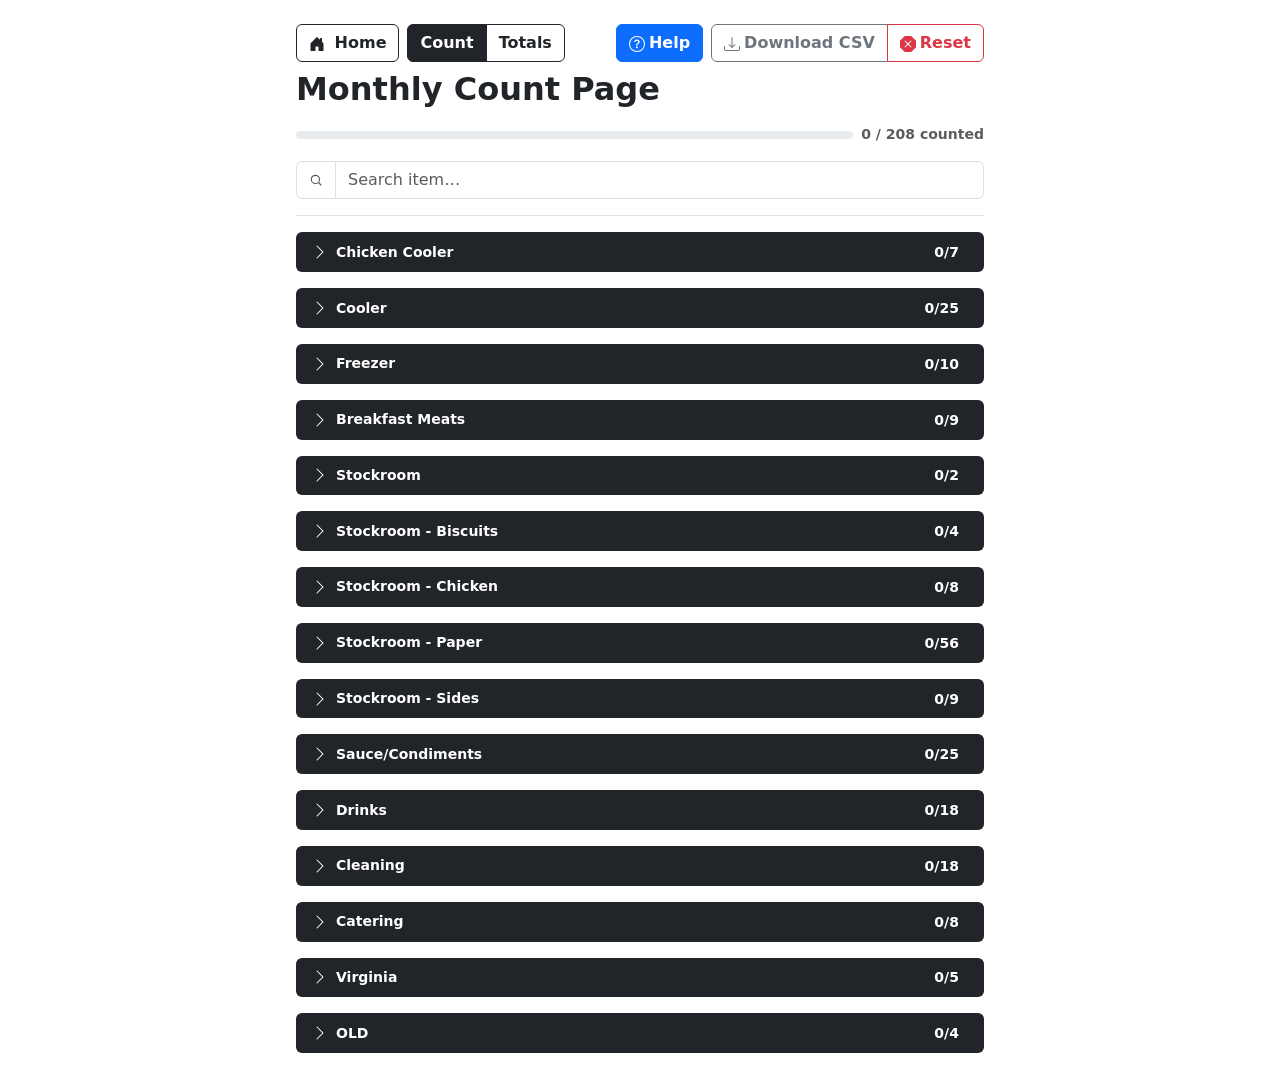
==== monthly-count-sheet/index.html @ 5c68a0b0 "first commit" ====
<!DOCTYPE html>
<html lang="en">
<head>
<meta charset="UTF-8">
<meta name="viewport" content="width=device-width, initial-scale=1.0">
<title>Monthly Count</title>
<link rel="stylesheet" href="../assets/css/bootstrap.min.css">
<link rel="stylesheet" href="../assets/css/styles.css">
<link rel="stylesheet" href="../assets/css/print.css" media="print">
</head>
<body>

<div class="container-sm px-3" style="max-width: 720px;">

  <header class="sticky-top bg-body pt-3 pt-sm-4 pb-3 border-bottom">
    <div class="d-flex justify-content-between align-items-center w-100 mb-2 gap-2">
      
      <div class="d-flex align-items-center gap-2">
        <a href="../index.html" class="btn btn-outline-dark fw-semibold" id="homeBtn" aria-label="Return to Main Menu">
          <svg xmlns="http://www.w3.org/2000/svg" width="16" height="16" fill="currentColor" class="bi bi-house-door-fill" viewBox="0 0 16 16">
  <path d="M6.5 14.5v-3.505c0-.245.25-.495.5-.495h2c.25 0 .5.25.5.5v3.5a.5.5 0 0 0 .5.5h4a.5.5 0 0 0 .5-.5v-7a.5.5 0 0 0-.146-.354L13 5.793V2.5a.5.5 0 0 0-.5-.5h-1a.5.5 0 0 0-.5.5v1.293L8.354 1.146a.5.5 0 0 0-.708 0l-6 6A.5.5 0 0 0 1.5 7.5v7a.5.5 0 0 0 .5.5h4a.5.5 0 0 0 .5-.5"/>
</svg>
<span class="d-none d-sm-inline ms-1">Home</span>
        </a>

        <div class="btn-group flex-shrink-0" role="group" aria-label="Switch view">
          <button type="button" class="btn btn-dark fw-semibold" id="viewCountBtn" aria-pressed="true">Count</button>
          <button type="button" class="btn btn-outline-dark fw-semibold" id="viewTotalsBtn" aria-pressed="false">Totals</button>
        </div>
      </div>

      <div class="d-flex align-items-center gap-2 flex-shrink-0">
        <button class="btn btn-primary fw-semibold" id="helpBtn" data-bs-toggle="modal" data-bs-target="#helpModal" aria-label="Help">
          <svg xmlns="http://www.w3.org/2000/svg" width="16" height="16" fill="currentColor" class="bi bi-question-circle" viewBox="0 0 16 16">
            <path d="M8 15A7 7 0 1 1 8 1a7 7 0 0 1 0 14m0 1A8 8 0 1 0 8 0a8 8 0 0 0 0 16"/>
            <path d="M5.255 5.786a.237.237 0 0 0 .241.247h.825c.138 0 .248-.113.266-.25.09-.656.54-1.134 1.342-1.134.686 0 1.314.343 1.314 1.168 0 .635-.374.927-.965 1.371-.673.489-1.206 1.06-1.168 1.987l.003.217a.25.25 0 0 0 .25.246h.811a.25.25 0 0 0 .25-.25v-.105c0-.718.273-.927 1.01-1.486.609-.463 1.244-.977 1.244-2.056 0-1.511-1.276-2.241-2.673-2.241-1.267 0-2.655.59-2.75 2.286m1.557 5.763c0 .533.425.927 1.01.927.609 0 1.028-.394 1.028-.927 0-.552-.42-.94-1.029-.94-.584 0-1.009.388-1.009.94"/>
          </svg><span class="d-none d-sm-inline ms-1">Help</span>
        </button>

        <div class="btn-group" id="countActions" role="group" aria-label="Count actions">
          <button class="btn btn-outline-secondary fw-semibold" id="csvBtn" data-bs-toggle="modal" data-bs-target="#csvModal" aria-label="Download CSV">
            <svg xmlns="http://www.w3.org/2000/svg" width="16" height="16" fill="currentColor" class="bi bi-download" viewBox="0 0 16 16">
                <path d="M.5 9.9a.5.5 0 0 1 .5.5v2.5a1 1 0 0 0 1 1h12a1 1 0 0 0 1-1v-2.5a.5.5 0 0 1 1 0v2.5a2 2 0 0 1-2 2H2a2 2 0 0 1-2-2v-2.5a.5.5 0 0 1 .5-.5"/>
                <path d="M7.646 11.854a.5.5 0 0 0 .708 0l3-3a.5.5 0 0 0-.708-.708L8.5 10.293V1.5a.5.5 0 0 0-1 0v8.793L5.354 8.146a.5.5 0 1 0-.708.708z"/>
            </svg><span class="d-none d-sm-inline ms-1">Download CSV</span>
          </button>
          <button class="btn btn-outline-danger fw-semibold" id="resetBtn" data-bs-toggle="modal" data-bs-target="#resetModal" aria-label="Reset">
            <svg xmlns="http://www.w3.org/2000/svg" width="16" height="16" fill="currentColor" class="bi bi-x-octagon-fill" viewBox="0 0 16 16">
              <path d="M11.46.146A.5.5 0 0 0 11.107 0H4.893a.5.5 0 0 0-.353.146L.146 4.54A.5.5 0 0 0 0 4.893v6.214a.5.5 0 0 0 .146.353l4.394 4.394a.5.5 0 0 0 .353.146h6.214a.5.5 0 0 0 .353-.146l4.394-4.394a.5.5 0 0 0 .146-.353V4.893a.5.5 0 0 0-.146-.353zm-6.106 4.5L8 7.293l2.646-2.647a.5.5 0 0 1 .708.708L8.707 8l2.647 2.646a.5.5 0 0 1-.708.708L8 8.707l-2.646 2.647a.5.5 0 0 1-.708-.708L7.293 8 4.646 5.354a.5.5 0 1 1 .708-.708"/>
            </svg><span class="d-none d-sm-inline ms-1">Reset</span>
          </button>
        </div>

        <button class="btn btn-outline-secondary fw-semibold text-nowrap" id="printBtn" aria-label="Print" style="display:none;">
          <svg xmlns="http://www.w3.org/2000/svg" width="16" height="16" fill="currentColor" class="bi bi-printer" viewBox="0 0 16 16">
            <path d="M2.5 8a.5.5 0 1 0 0-1 .5.5 0 0 0 0 1"/>
            <path d="M5 1a2 2 0 0 0-2 2v2H2a2 2 0 0 0-2 2v3a2 2 0 0 0 2 2h1v1a2 2 0 0 0 2 2h6a2 2 0 0 0 2-2v-1h1a2 2 0 0 0 2-2V7a2 2 0 0 0-2-2h-1V3a2 2 0 0 0-2-2zM4 3a1 1 0 0 1 1-1h6a1 1 0 0 1 1 1v2H4zm1 5a2 2 0 0 0-2 2v1H2a1 1 0 0 1-1-1V7a1 1 0 0 1 1-1h12a1 1 0 0 1 1 1v3a1 1 0 0 1-1 1h-1v-1a2 2 0 0 0-2-2zm7 2v3a1 1 0 0 1-1 1H5a1 1 0 0 1-1-1v-3a1 1 0 0 1 1-1h6a1 1 0 0 1 1 1"/>
          </svg><span class="d-none d-sm-inline ms-1">Print</span>
        </button>
      </div>
    </div>

    <h1 class="fw-bold h2 mb-2 mb-sm-3" id="pageTitle">Monthly Count Page</h1>

    <div class="d-flex align-items-center gap-2 mb-3">
      <div class="progress flex-fill" style="height: 8px;" role="progressbar" aria-label="Items counted" aria-valuenow="0" aria-valuemin="0" aria-valuemax="0">
        <div class="progress-bar bg-warning" id="progressFill" style="width: 0%"></div>
      </div>
      <span class="text-body-secondary small fw-semibold text-nowrap" id="progressLabel">0 / 0 counted</span>
    </div>

    <div class="input-group" id="searchRow">
      <span class="input-group-text bg-body">
        <svg width="14" height="14" viewBox="0 0 24 24" fill="none" stroke="currentColor" stroke-width="2" class="text-body-secondary">
          <circle cx="11" cy="11" r="7"/><path d="M21 21l-4.3-4.3"/>
        </svg>
      </span>
      <input id="searchInput" type="text" class="form-control" placeholder="Search item…" autocomplete="off">
    </div>

    <p class="text-body-secondary small mb-0" id="totalsHeaderExtra" style="display:none;">Listed in POS sequence order.</p>
  </header>

  <div id="printTimestamp" class="print-only-header"></div>

  <main class="pt-3">
    <div id="countView">
      <div id="list"></div>
      <p class="text-center text-body-secondary py-4" id="emptyNote" style="display: none;">No items match your search.</p>
    </div>

    <div id="totalsView" style="display:none;">
      <div class="d-flex align-items-center gap-3 py-1 text-uppercase text-body-secondary small fw-semibold">
        <span class="text-left" style="width: 36px;">Seq</span>
        <span class="flex-fill">Item</span>
        <span class="text-end" style="min-width: 80px;">On hand</span>
      </div>
      <div id="totalsList"></div>
    </div>
  </main>

</div>

<div id="modalContainer"></div>

<script src="../assets/js/bootstrap.bundle.min.js"></script>
<script src="js/items.js"></script>
<script src="js/shared.js"></script>
<script src="../assets/js/export.js"></script>
<script src="../assets/js/reset.js"></script>
<script src="../assets/js/components.js"></script>
<script src="js/app.js"></script>
</body>
</html>
---- assets/css/styles.css ----
.totals-row {
  display: flex;
  flex-direction: row;
  align-items: center;
  padding: 0.75rem 1rem;
  margin-bottom: 0.5rem;
  border-radius: 0.375rem;
  background-color: #fff;
}

.row-seq {
  width: 36px;
  font-weight: 700;
  font-size: 0.875rem;
  color: #6c757d;
  flex-shrink: 0;
}

.row-name {
  flex: 1;
  font-weight: 600;
  margin-right: 0.5rem;
}

.row-value {
  min-width: 48px;
  font-weight: 700;
  text-align: right;
  color: #212529;
}

.row-value.is-empty {
  color: #6c757d;
}

.loc-section {
  margin-bottom: 1rem;
}

.loc-header {
  position: sticky;
  top: 132px;
  z-index: 10;
  display: flex;
  align-items: center;
  background-color: #212529;
  color: #fff;
  padding: 0.5rem 1rem;
  border-radius: 0.375rem;
  margin-bottom: 0.5rem;
}

.loc-title {
  font-weight: 700;
  font-size: 0.875rem;
}

.loc-count {
  margin-left: auto;
  font-weight: 600;
  font-size: 0.875rem;
  color: #fff;
}

.item-card {
  background-color: #fff;
  border-radius: 0.375rem;
  margin-bottom: 0.5rem;
}

.item-body {
  padding: 1rem;
}

.item-header {
  display: flex;
  justify-content: space-between;
  align-items: baseline;
  margin-bottom: 0.25rem;
}

.item-title {
  font-weight: 700;
}

.item-seq {
  color: #6c757d;
  font-size: 0.875rem;
  white-space: nowrap;
}

.item-pack {
  color: #6c757d;
  font-size: 0.875rem;
  margin-bottom: 0.75rem;
}

.item-inputs {
  display: flex;
  align-items: center;
  gap: 0.5rem;
}

.field-group {
  flex: 1;
}

.on-hand-group {
  flex: 0 0 auto;
  min-width: 76px;
  text-align: right;
}

.field-label {
  display: block;
  font-size: 0.875rem;
  font-weight: 600;
  text-transform: uppercase;
  color: #6c757d;
  margin-bottom: 0.25rem;
}

.field-separator {
  color: #6c757d;
  font-weight: 600;
  padding-top: 1.25rem;
}

.input-count {
  width: 100%;
  padding: 0.375rem 0.75rem;
  font-size: 1rem;
  font-weight: 600;
  text-align: center;
  border: 1px solid #dee2e6;
  border-radius: 0.375rem;
}

.badge-onhand {
  font-weight: 700;
  padding: 0.5rem;
  border-radius: 0.25rem;
  text-align: center;
  font-size: 1.05rem;
  min-width: 56px;
}

.badge-onhand.is-counted {
  background-color: #d1e7dd;
  color: #198754;
}

.badge-onhand.is-pending {
  background-color: #f8d7da;
  color: #dc3545;
}

.item-formula {
  border-top: 1px solid #dee2e6;
  padding-top: 0.5rem;
  margin-top: 0.75rem;
  color: #6c757d;
  font-size: 0.875rem;
}
---- assets/css/print.css ----
button, 
nav, 
header, 
footer, 
.no-print, 
#searchBox, 
.progress-bar,
#progressLabel,
#toast,
.sticky-top {
  display: none !important;
}

@page {
  size: letter portrait;
  margin: 0.25in;
}

body, table, th, td, div, p, span, h1, h2, h3, strong, b {
  font-family: sans-serif !important;
  font-weight: normal !important; 
  color: #000000 !important;
}

body, .container, main {
  background: #fff !important;
  color: #000 !important;
  margin: 0 !important;
  padding: 0 !important;
  width: 100% !important;
  font-size: 10pt !important;
}

table {
  width: 100% !important;
  border-collapse: collapse !important;
}

th, td {
  padding: 1px 4px !important;
  line-height: 1.25 !important;
  border-bottom: 1px solid #fff !important;
}

.totals-row, .row, .item-row {
  padding: 1px 0 !important;
  margin: 0 !important;
  line-height: 1.25 !important;
  border-bottom: 1px solid #fff !important;
  page-break-inside: avoid;
}

.row-name,
main .d-flex > span:nth-child(2) {
  padding-left: 40px !important; /* Adjust this value (e.g., 20px, 32px) to move it right or left */
}

.row-seq {
  text-align: right !important;
  width: 36px !important;
}

h1, h2, h3 {
  font-size: 14pt !important;
  margin: 2px 0 6px 0 !important;
  padding: 0 !important;
}

.print-only-header {
  display: none;
}

@media print {
  .print-only-header {
    display: block !important;
    text-align: right !important;
    font-size: 8pt !important;
    color: #000 !important;
    margin-bottom: 5px !important;
    font-family: sans-serif !important;
  }
}

@media print {
  body {
    background-color: #ffffff !important;
    background: #ffffff !important;
  }
}
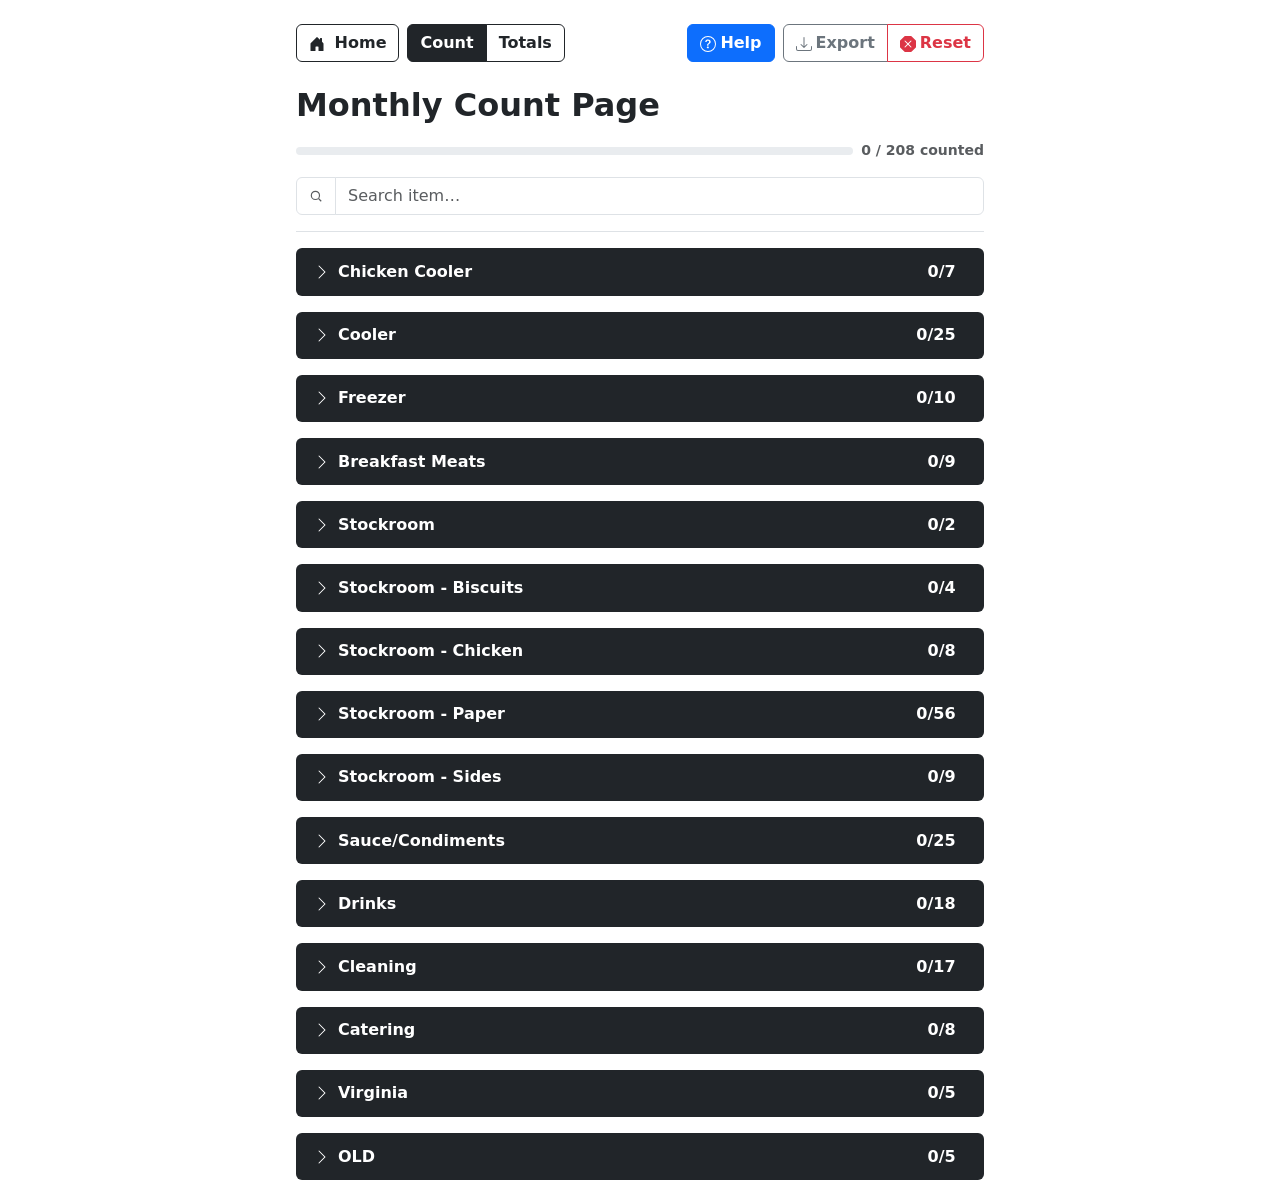
==== commit 6d6f6434: "commit" ====
--- a/monthly-count-sheet/index.html
+++ b/monthly-count-sheet/index.html
@@ -13,10 +13,10 @@
 <div class="container-sm px-3" style="max-width: 720px;">
 
   <header class="sticky-top bg-body pt-3 pt-sm-4 pb-3 border-bottom">
-    <div class="d-flex justify-content-between align-items-center w-100 mb-2 gap-2">
+    <div class="d-flex justify-content-between align-items-center w-100 mb-4 gap-2">
       
       <div class="d-flex align-items-center gap-2">
-        <a href="../index.html" class="btn btn-outline-dark fw-semibold" id="homeBtn" aria-label="Return to Main Menu">
+        <a href=".." class="btn btn-outline-dark fw-semibold" id="homeBtn" aria-label="Return to Main Menu">
           <svg xmlns="http://www.w3.org/2000/svg" width="16" height="16" fill="currentColor" class="bi bi-house-door-fill" viewBox="0 0 16 16">
   <path d="M6.5 14.5v-3.505c0-.245.25-.495.5-.495h2c.25 0 .5.25.5.5v3.5a.5.5 0 0 0 .5.5h4a.5.5 0 0 0 .5-.5v-7a.5.5 0 0 0-.146-.354L13 5.793V2.5a.5.5 0 0 0-.5-.5h-1a.5.5 0 0 0-.5.5v1.293L8.354 1.146a.5.5 0 0 0-.708 0l-6 6A.5.5 0 0 0 1.5 7.5v7a.5.5 0 0 0 .5.5h4a.5.5 0 0 0 .5-.5"/>
 </svg>
@@ -38,11 +38,11 @@
         </button>
 
         <div class="btn-group" id="countActions" role="group" aria-label="Count actions">
-          <button class="btn btn-outline-secondary fw-semibold" id="csvBtn" data-bs-toggle="modal" data-bs-target="#csvModal" aria-label="Download CSV">
+          <button class="btn btn-outline-secondary fw-semibold" id="csvBtn" data-bs-toggle="modal" data-bs-target="#csvModal" aria-label="Export">
             <svg xmlns="http://www.w3.org/2000/svg" width="16" height="16" fill="currentColor" class="bi bi-download" viewBox="0 0 16 16">
                 <path d="M.5 9.9a.5.5 0 0 1 .5.5v2.5a1 1 0 0 0 1 1h12a1 1 0 0 0 1-1v-2.5a.5.5 0 0 1 1 0v2.5a2 2 0 0 1-2 2H2a2 2 0 0 1-2-2v-2.5a.5.5 0 0 1 .5-.5"/>
                 <path d="M7.646 11.854a.5.5 0 0 0 .708 0l3-3a.5.5 0 0 0-.708-.708L8.5 10.293V1.5a.5.5 0 0 0-1 0v8.793L5.354 8.146a.5.5 0 1 0-.708.708z"/>
-            </svg><span class="d-none d-sm-inline ms-1">Download CSV</span>
+            </svg><span class="d-none d-sm-inline ms-1">Export</span>
           </button>
           <button class="btn btn-outline-danger fw-semibold" id="resetBtn" data-bs-toggle="modal" data-bs-target="#resetModal" aria-label="Reset">
             <svg xmlns="http://www.w3.org/2000/svg" width="16" height="16" fill="currentColor" class="bi bi-x-octagon-fill" viewBox="0 0 16 16">
--- a/assets/css/styles.css
+++ b/assets/css/styles.css
@@ -45,25 +45,24 @@
   align-items: center;
   background-color: #212529;
   color: #fff;
-  padding: 0.5rem 1rem;
+  padding: 0.625rem 1.125rem;
   border-radius: 0.375rem;
   margin-bottom: 0.5rem;
 }
 
 .loc-title {
-  font-weight: 700;
-  font-size: 0.875rem;
+  font-size: 1rem;
 }
 
 .loc-count {
   margin-left: auto;
   font-weight: 600;
-  font-size: 0.875rem;
+  font-size: 1rem;
   color: #fff;
 }
 
 .item-card {
-  background-color: #fff;
+  background-color: #f5f5f5;
   border-radius: 0.375rem;
   margin-bottom: 0.5rem;
 }
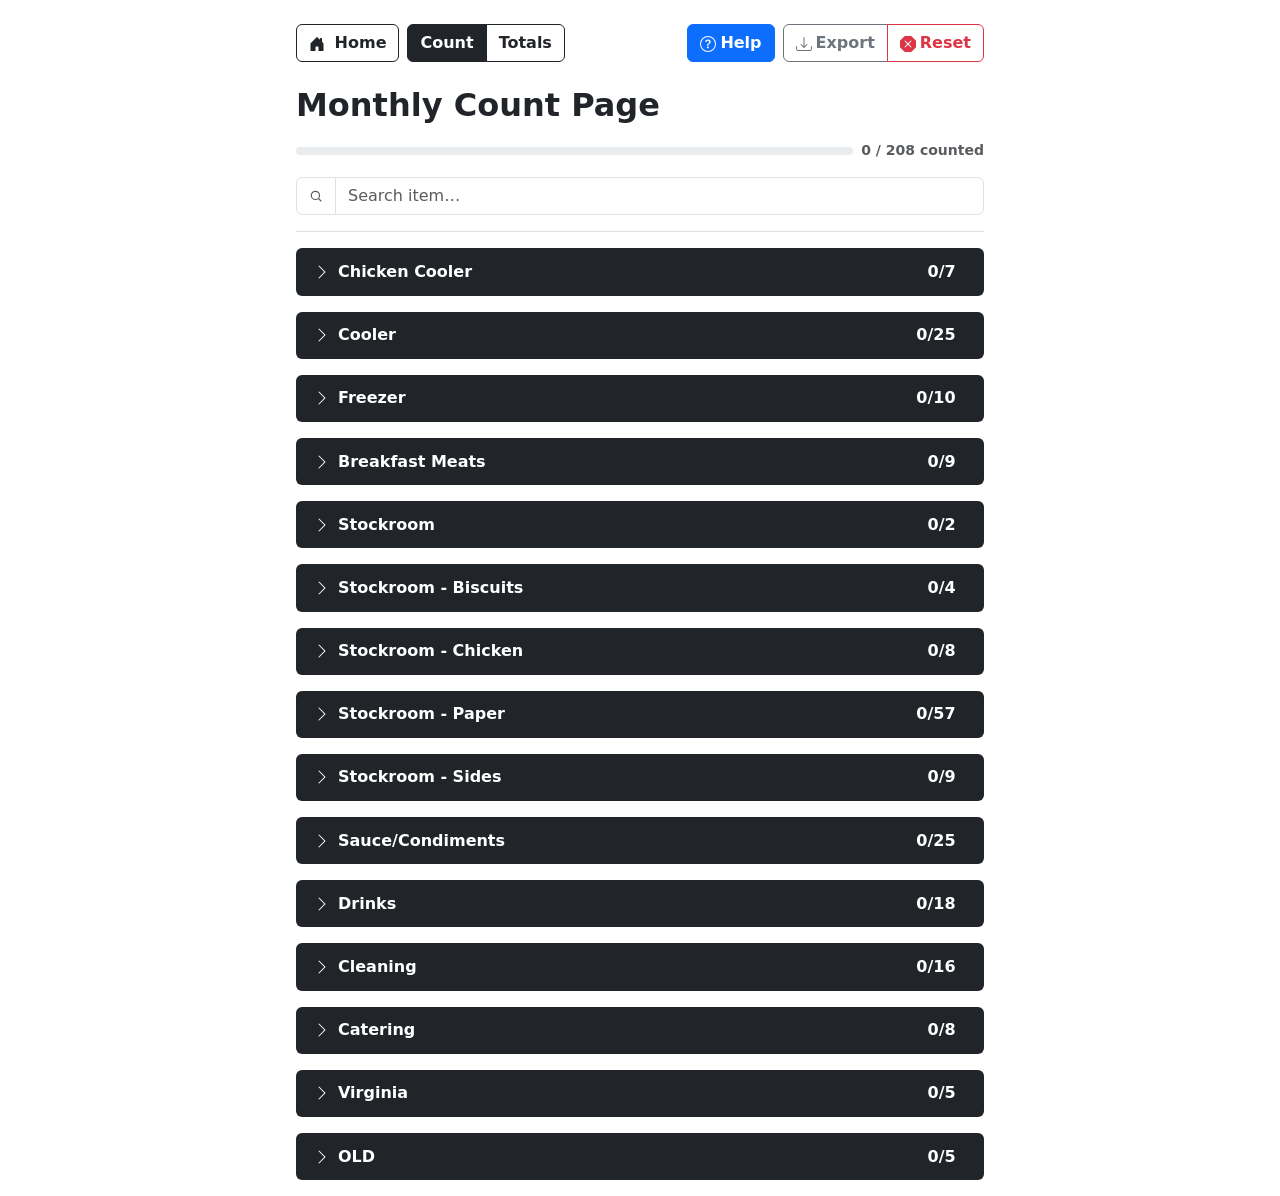
==== commit ba98e536: "updated print view" ====
--- a/monthly-count-sheet/index.html
+++ b/monthly-count-sheet/index.html
@@ -90,11 +90,6 @@
     </div>
 
     <div id="totalsView" style="display:none;">
-      <div class="d-flex align-items-center gap-3 py-1 text-uppercase text-body-secondary small fw-semibold">
-        <span class="text-left" style="width: 36px;">Seq</span>
-        <span class="flex-fill">Item</span>
-        <span class="text-end" style="min-width: 80px;">On hand</span>
-      </div>
       <div id="totalsList"></div>
     </div>
   </main>
--- a/assets/css/styles.css
+++ b/assets/css/styles.css
@@ -160,4 +160,37 @@
   margin-top: 0.75rem;
   color: #6c757d;
   font-size: 0.875rem;
-}+}
+
+#totalsList .totals-row,
+#totalsList tr {
+  border-bottom: 1px solid #dee2e6; /* Line between each item */
+}
+
+#totalsList .totals-row {
+  padding: 12px 16px;
+  margin-bottom: 4px;
+}
+
+#totalsList th {
+  white-space: nowrap;
+}
+
+#totalsList td, 
+#totalsList th {
+  padding: 12px 16px; 
+  border-bottom: 1px solid #dee2e6;
+  word-wrap: break-word;
+  overflow-wrap: break-word;
+}
+
+#totalsList td:first-child,
+#totalsList th:first-child,
+.row-seq {
+  text-align: center !important;
+}
+
+#totalsList table {
+  table-layout: fixed;
+  width: 100%;
+}
--- a/assets/css/print.css
+++ b/assets/css/print.css
@@ -7,7 +7,11 @@
 .progress-bar,
 #progressLabel,
 #toast,
-.sticky-top {
+.sticky-top,
+#homeBtn,
+#viewCountBtn,
+#viewTotalsBtn,
+#countActions {
   display: none !important;
 }
 
@@ -18,52 +22,16 @@
 
 body, table, th, td, div, p, span, h1, h2, h3, strong, b {
   font-family: sans-serif !important;
-  font-weight: normal !important; 
   color: #000000 !important;
 }
 
 body, .container, main {
-  background: #fff !important;
-  color: #000 !important;
+  background: #ffffff !important;
+  color: #000000 !important;
   margin: 0 !important;
   padding: 0 !important;
   width: 100% !important;
   font-size: 10pt !important;
-}
-
-table {
-  width: 100% !important;
-  border-collapse: collapse !important;
-}
-
-th, td {
-  padding: 1px 4px !important;
-  line-height: 1.25 !important;
-  border-bottom: 1px solid #fff !important;
-}
-
-.totals-row, .row, .item-row {
-  padding: 1px 0 !important;
-  margin: 0 !important;
-  line-height: 1.25 !important;
-  border-bottom: 1px solid #fff !important;
-  page-break-inside: avoid;
-}
-
-.row-name,
-main .d-flex > span:nth-child(2) {
-  padding-left: 40px !important; /* Adjust this value (e.g., 20px, 32px) to move it right or left */
-}
-
-.row-seq {
-  text-align: right !important;
-  width: 36px !important;
-}
-
-h1, h2, h3 {
-  font-size: 14pt !important;
-  margin: 2px 0 6px 0 !important;
-  padding: 0 !important;
 }
 
 .print-only-header {
@@ -75,15 +43,50 @@
     display: block !important;
     text-align: right !important;
     font-size: 8pt !important;
-    color: #000 !important;
+    color: #000000 !important;
     margin-bottom: 5px !important;
     font-family: sans-serif !important;
   }
-}
 
-@media print {
   body {
     background-color: #ffffff !important;
     background: #ffffff !important;
   }
+}
+
+.print-table {
+  width: 100% !important;
+  border-collapse: collapse !important;
+  margin-top: 4px !important;
+  table-layout: fixed !important;
+}
+
+.print-table th, 
+.print-table td {
+  border: 1px solid #000000 !important;
+  padding: 4px 6px !important;
+  text-align: center !important;
+  vertical-align: middle !important;
+  font-size: 9pt !important;
+  line-height: 1.2 !important;
+  word-wrap: break-word !important;
+  overflow-wrap: break-word !important;
+}
+
+.print-table th {
+  background-color: #d9d9d9 !important;
+  font-weight: bold !important;
+  color: #000000 !important;
+  white-space: nowrap !important;
+  -webkit-print-color-adjust: exact !important;
+  print-color-adjust: exact !important;
+}
+
+.print-table tr {
+  page-break-inside: avoid !important;
+}
+
+.print-table td.col-item-name {
+  text-align: center !important;
+  font-weight: 500 !important;
 }
